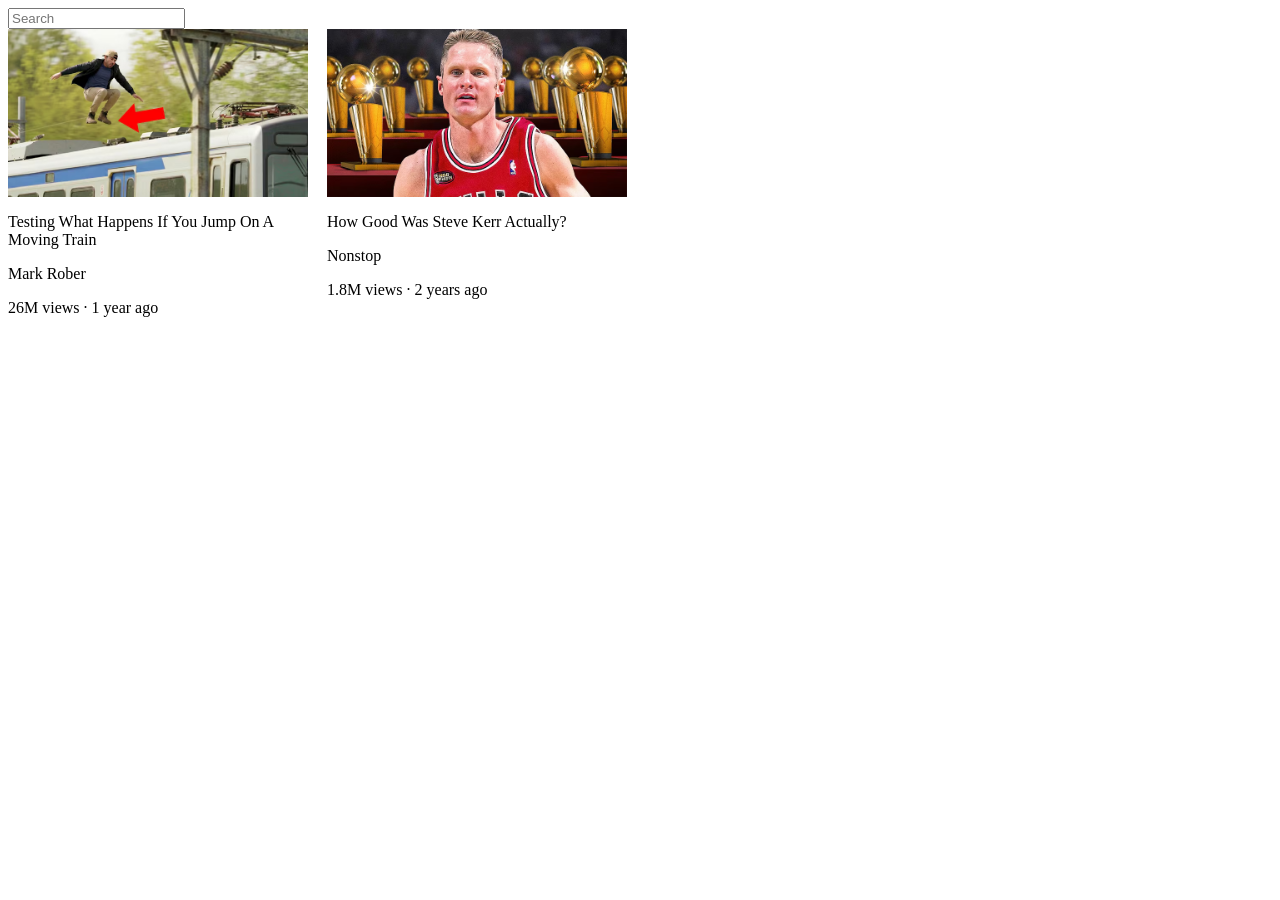
==== webLearn/youtubeclone/index.html @ 6da23070 "added youtube clone (front end)" ====
<!DOCTYPE html>
<html>
    <head>
        <title>YouTube Clone</title>
        <link rel = "stylesheet" href = "style.css">
    </head>
    <body>
        <input class = "search-bar" type = "type" placeholder = "Search">

        <div class = "video-preview">
            <img class = "thumbnail" src = images/mark.avif>

            <p class = "video-title">Testing What Happens If You Jump On A Moving Train</p>
            <p class = "video-author">Mark Rober</p>
            <p class = "video-stats">26M views &#183; 1 year ago </p>
        </div>

            <div class = "video-preview">
            <img class = "thumbnail" src = images/steve.avif>

            <p class = "video-title">How Good Was Steve Kerr Actually?</p>
            <p class = "video-author">Nonstop</p>
            <p class = "video-stats">1.8M views &#183; 2 years ago </p>
        </div>
    </body>
</html>
---- webLearn/youtubeclone/style.css ----
.thumbnail {
    width: 300px;
    display: block
}

.video-title {
    width: 300px
}

.search-bar {
    display: block;
}

.video-preview {
    width: 300px;
    display: inline-block;
    vertical-align: top;
    margin-right: 15px;
}
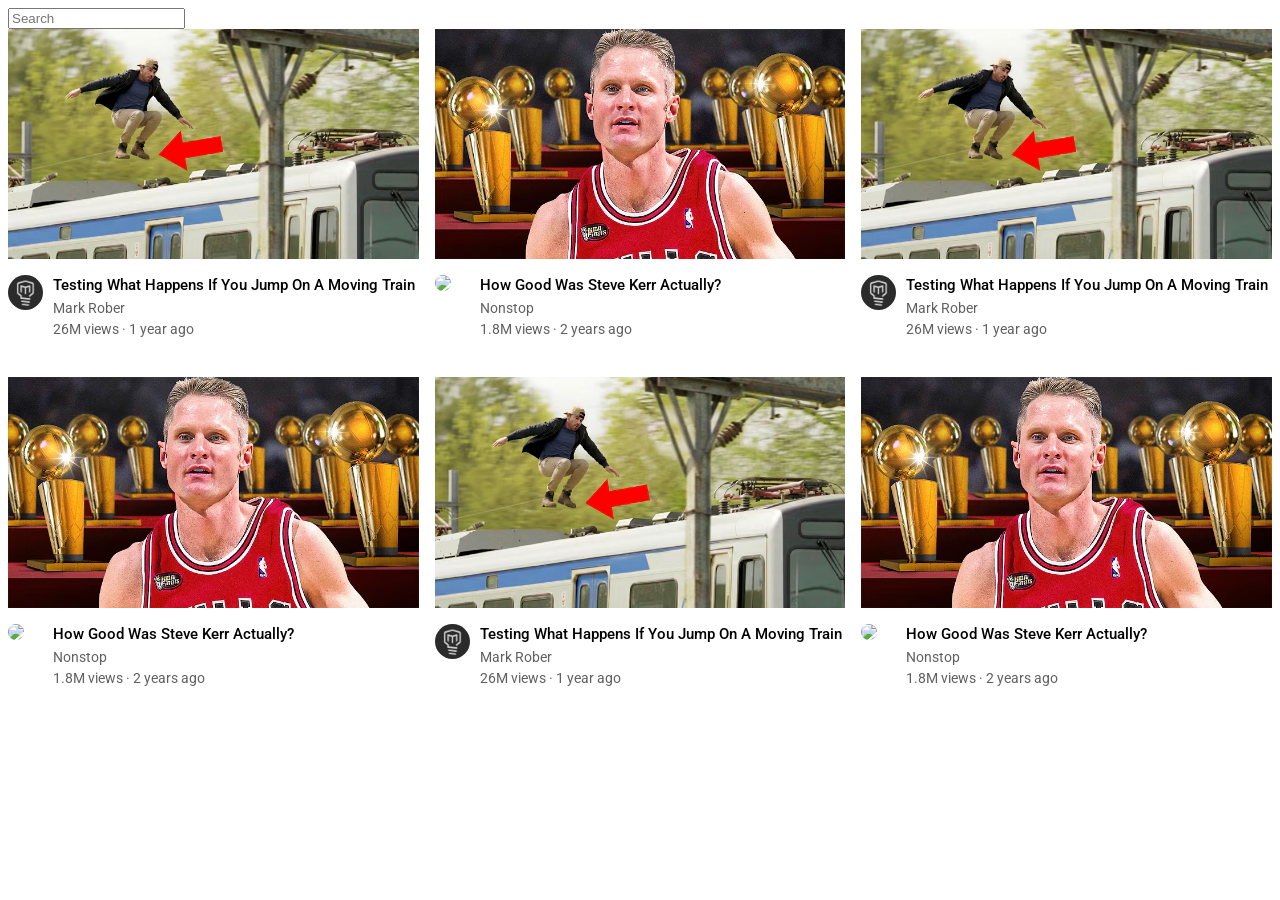
==== commit db83e752: "fix css grid" ====
--- a/webLearn/youtubeclone/index.html
+++ b/webLearn/youtubeclone/index.html
@@ -2,25 +2,128 @@
 <html>
     <head>
         <title>YouTube Clone</title>
-        <link rel = "stylesheet" href = "style.css">
+
+        <link rel="stylesheet" href="style.css">
+
+        <link rel="preconnect" href="https://fonts.googleapis.com">
+        <link rel="preconnect" href="https://fonts.gstatic.com" crossorigin>
+        <link href="https://fonts.googleapis.com/css2?family=Roboto:ital,wght@0,100..900;1,100..900&display=swap" rel="stylesheet">
     </head>
+
     <body>
-        <input class = "search-bar" type = "type" placeholder = "Search">
+        <input class="search-bar" type="text" placeholder="Search">
 
-        <div class = "video-preview">
-            <img class = "thumbnail" src = images/mark.avif>
+        <div class="video-grid">
 
-            <p class = "video-title">Testing What Happens If You Jump On A Moving Train</p>
-            <p class = "video-author">Mark Rober</p>
-            <p class = "video-stats">26M views &#183; 1 year ago </p>
+            <div class="video-preview">
+                <div class="thumbnail-row">
+                    <img class="thumbnail" src="images/mark.avif">
+                </div>
+                <div class="video-info-grid">
+                    <div class="channel-picture">
+                        <img class="profile-picture" src="images/marklogo.jpg">
+                    </div>
+                    <div class="video-info">
+                        <p class="video-title">
+                            Testing What Happens If You Jump On A Moving Train
+                        </p>
+                        <p class="video-author">Mark Rober</p>
+                        <p class="video-stats">26M views &#183; 1 year ago</p>
+                    </div>
+                </div>
+            </div>
+
+            <div class="video-preview">
+                <div class="thumbnail-row">
+                    <img class="thumbnail" src="images/steve.avif">
+                </div>
+                <div class="video-info-grid">
+                    <div class="channel-picture">
+                        <img class="profile-picture" src="images/nonstoplogo.jpg">
+                    </div>
+                    <div class="video-info">
+                        <p class="video-title">
+                            How Good Was Steve Kerr Actually?
+                        </p>
+                        <p class="video-author">Nonstop</p>
+                        <p class="video-stats">1.8M views &#183; 2 years ago</p>
+                    </div>
+                </div>
+            </div>
+
+            <div class="video-preview">
+                <div class="thumbnail-row">
+                    <img class="thumbnail" src="images/mark.avif">
+                </div>
+                <div class="video-info-grid">
+                    <div class="channel-picture">
+                        <img class="profile-picture" src="images/marklogo.jpg">
+                    </div>
+                    <div class="video-info">
+                        <p class="video-title">
+                            Testing What Happens If You Jump On A Moving Train
+                        </p>
+                        <p class="video-author">Mark Rober</p>
+                        <p class="video-stats">26M views &#183; 1 year ago</p>
+                    </div>
+                </div>
+            </div>
+
+            <div class="video-preview">
+                <div class="thumbnail-row">
+                    <img class="thumbnail" src="images/steve.avif">
+                </div>
+                <div class="video-info-grid">
+                    <div class="channel-picture">
+                        <img class="profile-picture" src="images/nonstoplogo.jpg">
+                    </div>
+                    <div class="video-info">
+                        <p class="video-title">
+                            How Good Was Steve Kerr Actually?
+                        </p>
+                        <p class="video-author">Nonstop</p>
+                        <p class="video-stats">1.8M views &#183; 2 years ago</p>
+                    </div>
+                </div>
+            </div>
+
+            <div class="video-preview">
+                <div class="thumbnail-row">
+                    <img class="thumbnail" src="images/mark.avif">
+                </div>
+                <div class="video-info-grid">
+                    <div class="channel-picture">
+                        <img class="profile-picture" src="images/marklogo.jpg">
+                    </div>
+                    <div class="video-info">
+                        <p class="video-title">
+                            Testing What Happens If You Jump On A Moving Train
+                        </p>
+                        <p class="video-author">Mark Rober</p>
+                        <p class="video-stats">26M views &#183; 1 year ago</p>
+                    </div>
+                </div>
+            </div>
+
+            <div class="video-preview">
+                <div class="thumbnail-row">
+                    <img class="thumbnail" src="images/steve.avif">
+                </div>
+                <div class="video-info-grid">
+                    <div class="channel-picture">
+                        <img class="profile-picture" src="images/nonstoplogo.jpg">
+                    </div>
+                    <div class="video-info">
+                        <p class="video-title">
+                            How Good Was Steve Kerr Actually?
+                        </p>
+                        <p class="video-author">Nonstop</p>
+                        <p class="video-stats">1.8M views &#183; 2 years ago</p>
+                    </div>
+                </div>
+            </div>
+
         </div>
 
-            <div class = "video-preview">
-            <img class = "thumbnail" src = images/steve.avif>
-
-            <p class = "video-title">How Good Was Steve Kerr Actually?</p>
-            <p class = "video-author">Nonstop</p>
-            <p class = "video-stats">1.8M views &#183; 2 years ago </p>
-        </div>
     </body>
 </html>
--- a/webLearn/youtubeclone/style.css
+++ b/webLearn/youtubeclone/style.css
@@ -1,19 +1,53 @@
-.thumbnail {
-    width: 300px;
-    display: block
+p {
+    font-family: Roboto, Arial;
+    margin-top: 0;
+    margin-bottom: 0;
 }
 
-.video-title {
-    width: 300px
+.thumbnail {
+    width: 100%;
 }
 
 .search-bar {
     display: block;
 }
 
-.video-preview {
-    width: 300px;
-    display: inline-block;
-    vertical-align: top;
-    margin-right: 15px;
+.video-title {
+    margin-top: 0;
+    font-size: 15px;
+    font-weight: 500;
+    line-height: 20px;
+    margin-bottom: 5px;
+}
+
+.video-info-grid {
+    display: grid;
+    grid-template-columns: 45px 1fr
+}
+
+
+.profile-picture {
+    width:35px;
+    border-radius: 50px;
+}
+
+.thumbnail-row {
+    margin-bottom: 12px;
+}
+
+.video-author,
+.video-stats {
+    font-size: 14px;
+    color: rgb(96, 96, 96);
+}
+
+.video-author {
+    margin-bottom: 5px;
+}
+
+.video-grid {
+    display: grid;
+    grid-template-columns: 1fr 1fr 1fr;
+    column-gap: 16px;
+    row-gap: 40px;
 }
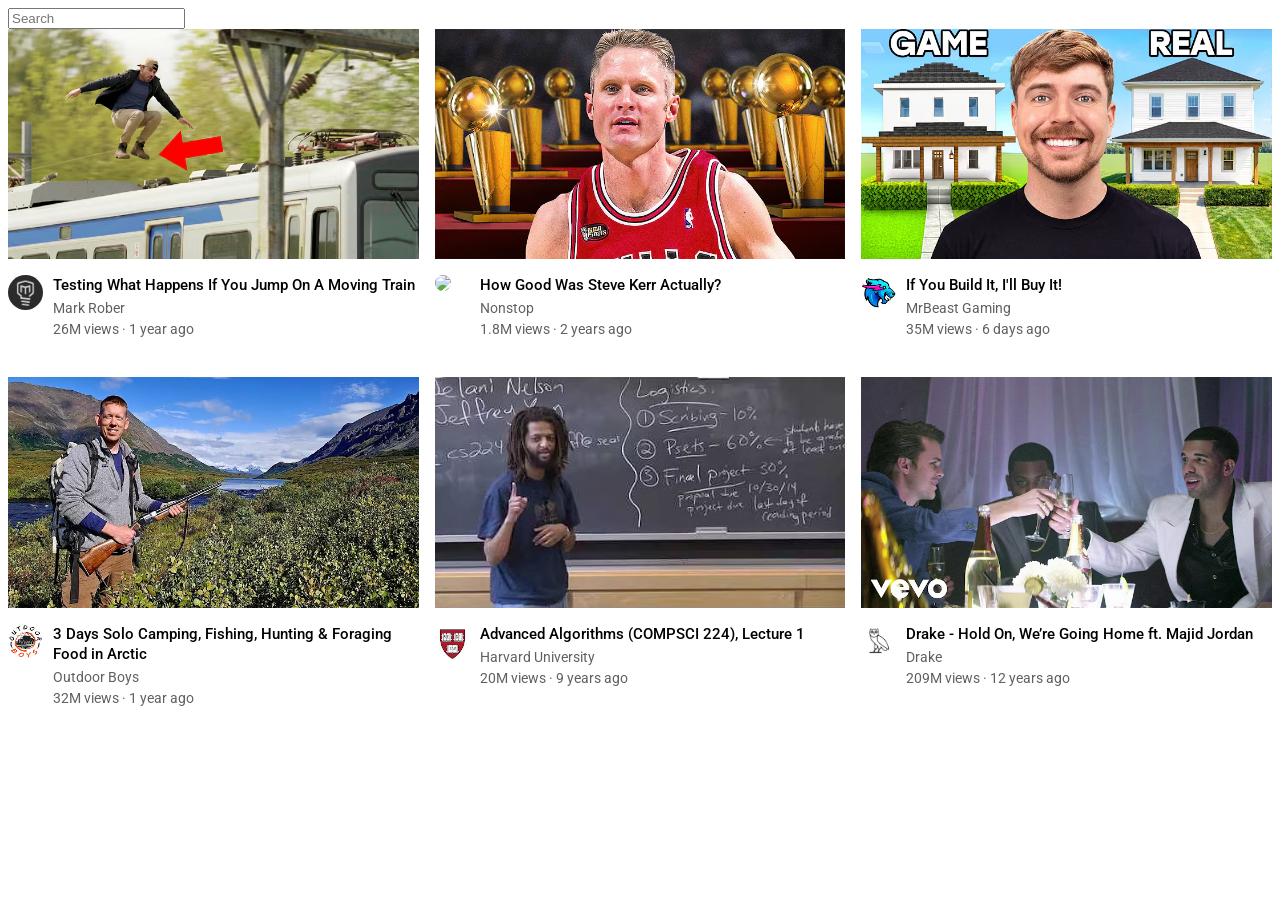
==== commit 8c0bd9fe: "added more thumbnails and video infor" ====
--- a/webLearn/youtubeclone/index.html
+++ b/webLearn/youtubeclone/index.html
@@ -53,72 +53,72 @@
 
             <div class="video-preview">
                 <div class="thumbnail-row">
-                    <img class="thumbnail" src="images/mark.avif">
+                    <img class="thumbnail" src="images/mrbeast.avif">
                 </div>
                 <div class="video-info-grid">
                     <div class="channel-picture">
-                        <img class="profile-picture" src="images/marklogo.jpg">
+                        <img class="profile-picture" src="images/mrbeastlogo.jpg">
                     </div>
                     <div class="video-info">
                         <p class="video-title">
-                            Testing What Happens If You Jump On A Moving Train
+                            If You Build It, I'll Buy It!
                         </p>
-                        <p class="video-author">Mark Rober</p>
-                        <p class="video-stats">26M views &#183; 1 year ago</p>
+                        <p class="video-author">MrBeast Gaming</p>
+                        <p class="video-stats">35M views &#183; 6 days ago</p>
                     </div>
                 </div>
             </div>
 
             <div class="video-preview">
                 <div class="thumbnail-row">
-                    <img class="thumbnail" src="images/steve.avif">
+                    <img class="thumbnail" src="images/outdoorsboy.avif">
                 </div>
                 <div class="video-info-grid">
                     <div class="channel-picture">
-                        <img class="profile-picture" src="images/nonstoplogo.jpg">
+                        <img class="profile-picture" src="images/outdoorboyLogo.jpg">
                     </div>
                     <div class="video-info">
                         <p class="video-title">
-                            How Good Was Steve Kerr Actually?
+                            3 Days Solo Camping, Fishing, Hunting & Foraging Food in Arctic
                         </p>
-                        <p class="video-author">Nonstop</p>
-                        <p class="video-stats">1.8M views &#183; 2 years ago</p>
+                        <p class="video-author">Outdoor Boys</p>
+                        <p class="video-stats">32M views &#183; 1 year ago</p>
                     </div>
                 </div>
             </div>
 
             <div class="video-preview">
                 <div class="thumbnail-row">
-                    <img class="thumbnail" src="images/mark.avif">
+                    <img class="thumbnail" src="images/dsaharvard.avif">
                 </div>
                 <div class="video-info-grid">
                     <div class="channel-picture">
-                        <img class="profile-picture" src="images/marklogo.jpg">
+                        <img class="profile-picture" src="images/harvardlogo.jpg">
                     </div>
                     <div class="video-info">
                         <p class="video-title">
-                            Testing What Happens If You Jump On A Moving Train
+                            Advanced Algorithms (COMPSCI 224), Lecture 1
                         </p>
-                        <p class="video-author">Mark Rober</p>
-                        <p class="video-stats">26M views &#183; 1 year ago</p>
+                        <p class="video-author">Harvard University</p>
+                        <p class="video-stats">20M views &#183; 9 years ago</p>
                     </div>
                 </div>
             </div>
 
             <div class="video-preview">
                 <div class="thumbnail-row">
-                    <img class="thumbnail" src="images/steve.avif">
+                    <img class="thumbnail" src="images/drake.avif">
                 </div>
                 <div class="video-info-grid">
                     <div class="channel-picture">
-                        <img class="profile-picture" src="images/nonstoplogo.jpg">
+                        <img class="profile-picture" src="images/drakelogo.jpg">
                     </div>
                     <div class="video-info">
                         <p class="video-title">
-                            How Good Was Steve Kerr Actually?
+                            Drake - Hold On, We’re Going Home ft. Majid Jordan
                         </p>
-                        <p class="video-author">Nonstop</p>
-                        <p class="video-stats">1.8M views &#183; 2 years ago</p>
+                        <p class="video-author">Drake</p>
+                        <p class="video-stats">209M views &#183; 12 years ago</p>
                     </div>
                 </div>
             </div>
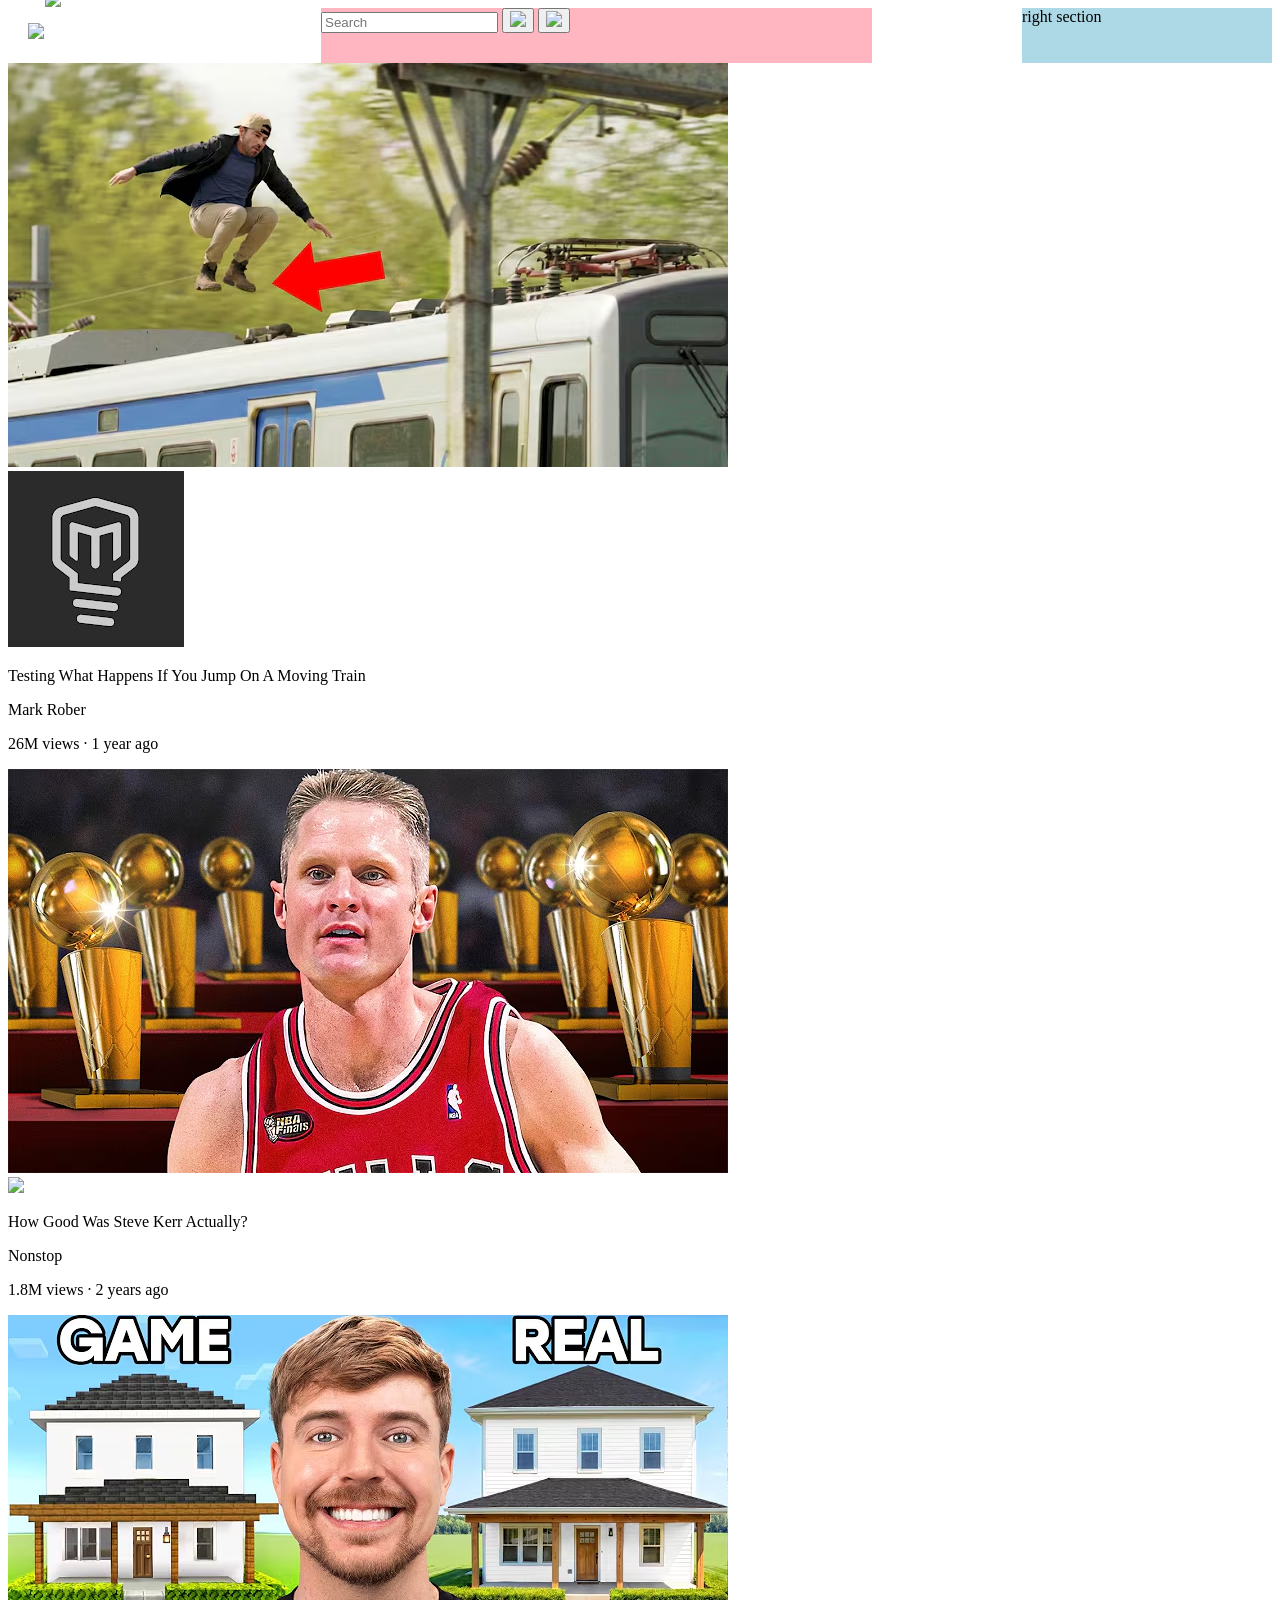
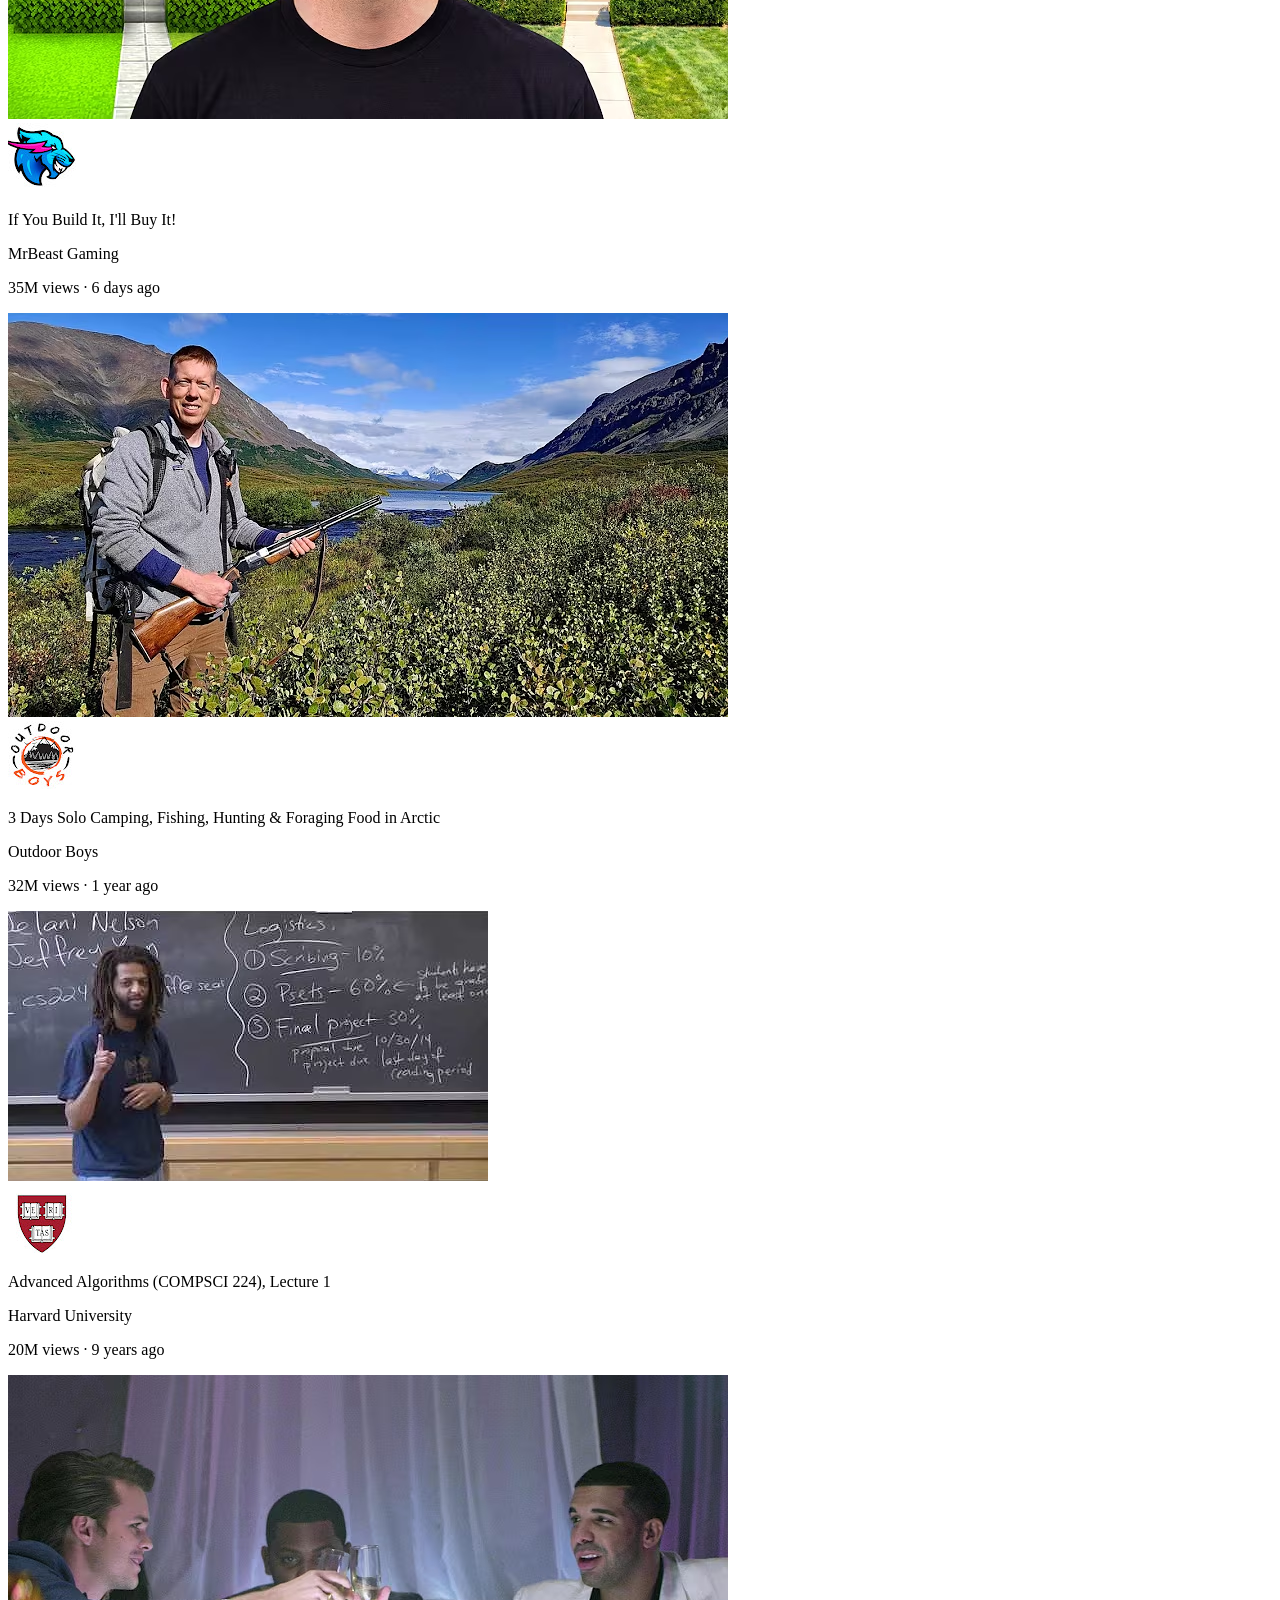
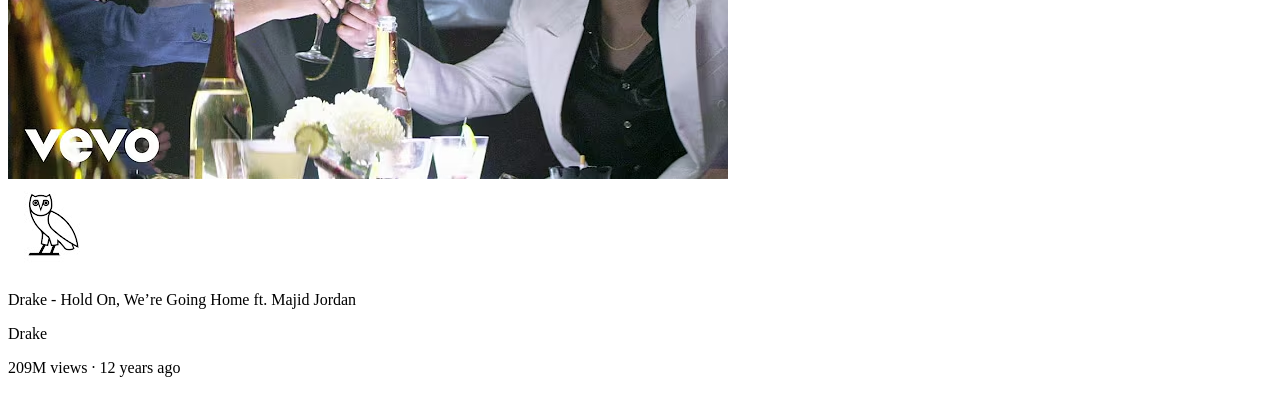
==== commit 0acc2f2f: "dev: header" ====
--- a/webLearn/youtubeclone/index.html
+++ b/webLearn/youtubeclone/index.html
@@ -3,7 +3,9 @@
     <head>
         <title>YouTube Clone</title>
 
-        <link rel="stylesheet" href="style.css">
+        <link rel="stylesheet" href="styles/header.css">
+        <link rel="stylesheet" href="styles/general.css">
+        <link rel="stylesheet" href="styles/video.css">
 
         <link rel="preconnect" href="https://fonts.googleapis.com">
         <link rel="preconnect" href="https://fonts.gstatic.com" crossorigin>
@@ -11,7 +13,24 @@
     </head>
 
     <body>
-        <input class="search-bar" type="text" placeholder="Search">
+        <div class = "header">
+            <div class = "left-section">
+                <img class = "hamburger-bar" src = "icons/menu-bar.png">
+                <img class = "youtube-logo" src = "icons/external-logo-core-1-removebg-preview.png">
+            </div>
+            <div class = "middle-section">
+                <input class="search-bar" type="text" placeholder="Search">
+                <button>
+                    <img class = "search-button" src= "icons/search-interface-symbol.png">
+                </button>
+                <button>
+                    <img class = "voice-button" src = "icons/microphone.png">
+                </button>
+            </div>
+            <div class = "right-section">
+                right section
+            </div>
+        </div>
 
         <div class="video-grid">
 
--- a/webLearn/youtubeclone/styles/header.css
+++ b/webLearn/youtubeclone/styles/header.css
@@ -0,0 +1,35 @@
+.header {
+    height: 55px;
+
+    display: flex;
+    flex-direction: row;
+    justify-content: space-between;
+}
+
+.left-section {
+    display: flex;
+    align-items: center;
+}
+
+.middle-section {
+    background-color: lightpink;
+    flex: 1;
+    margin-left: 260px;
+    margin-right: 150px;
+    max-width: 600px
+}
+
+.right-section {
+    background-color: lightblue;
+    width: 250px;
+}
+
+.hamburger-bar {
+    height: 25px;
+    margin-left: 20px;
+    margin-right: 1px;
+}
+
+.youtube-logo {
+    height: 90px;
+}
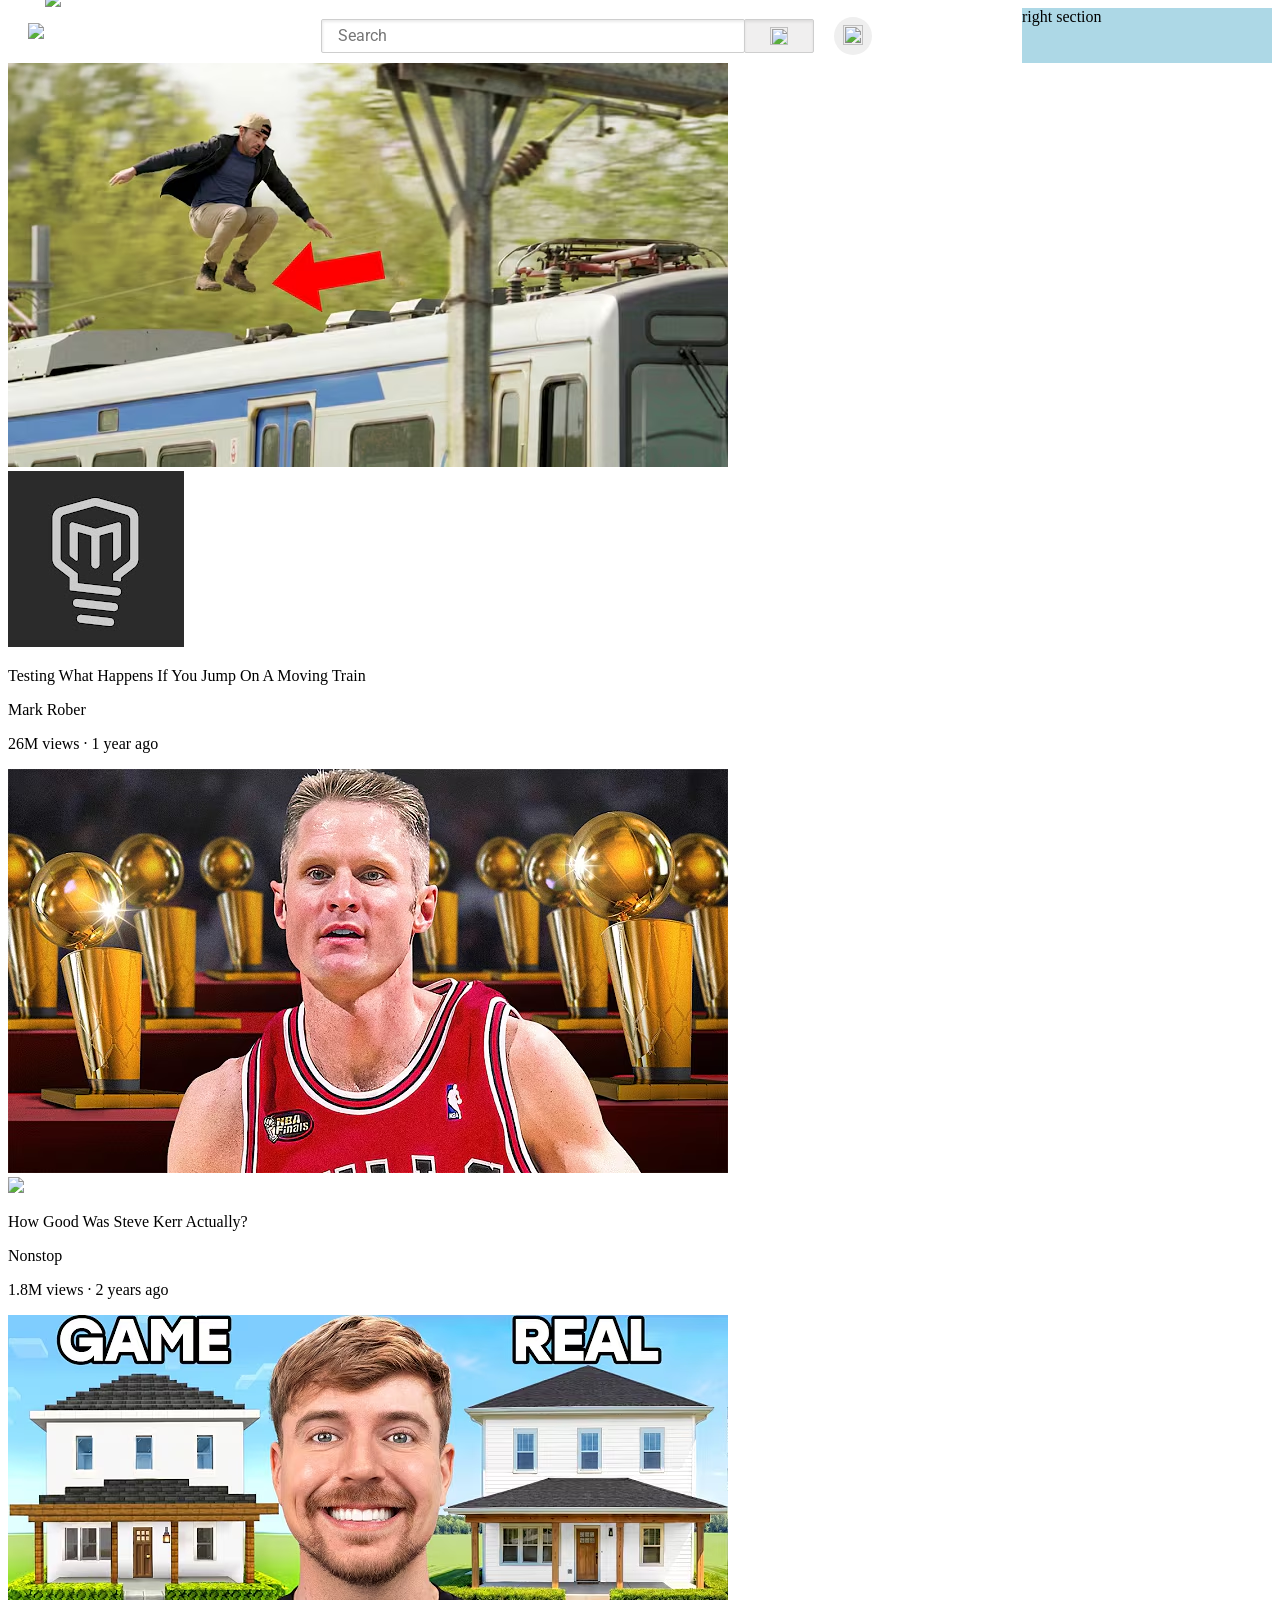
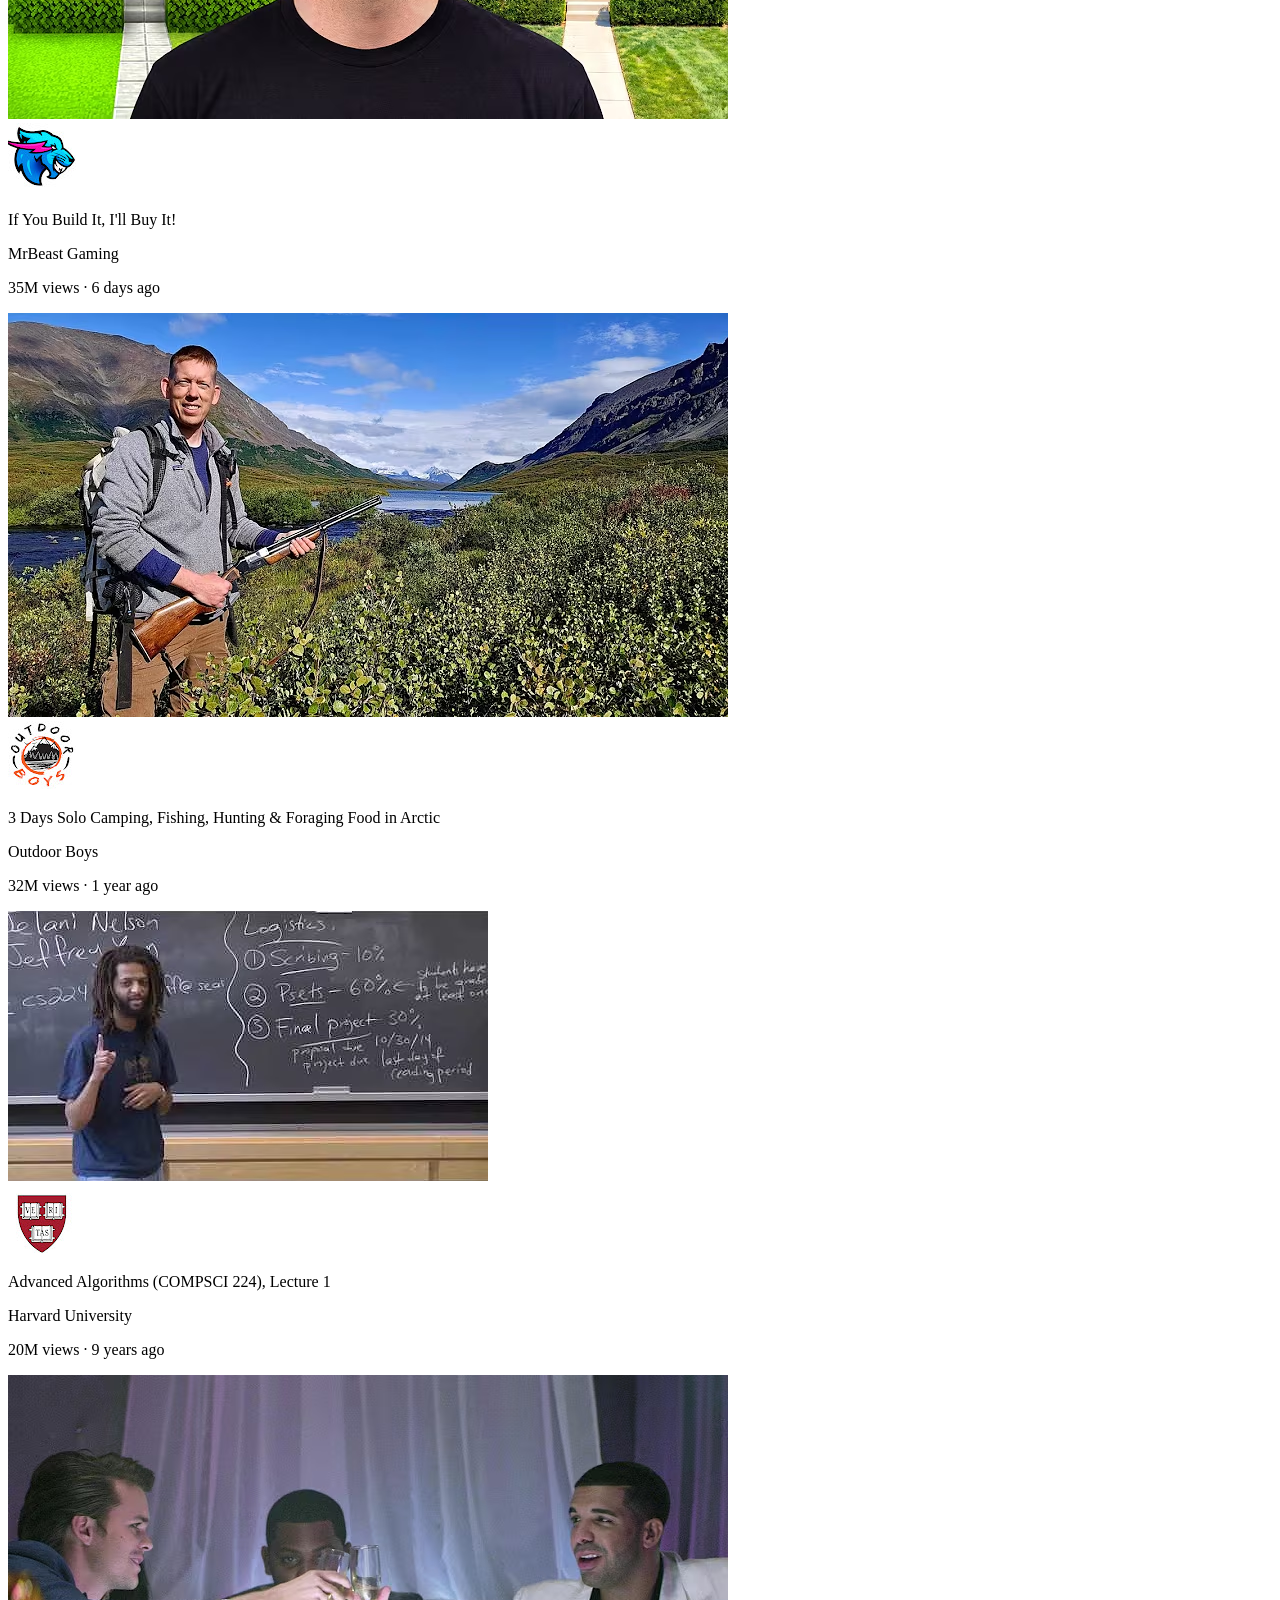
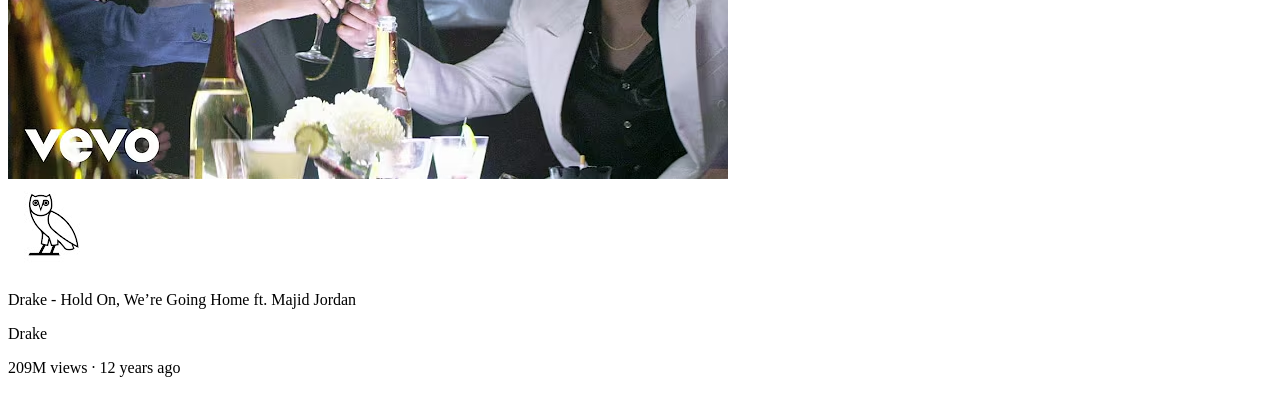
==== commit fa7f1a6a: "dev: finished middle header" ====
--- a/webLearn/youtubeclone/index.html
+++ b/webLearn/youtubeclone/index.html
@@ -20,11 +20,11 @@
             </div>
             <div class = "middle-section">
                 <input class="search-bar" type="text" placeholder="Search">
-                <button>
-                    <img class = "search-button" src= "icons/search-interface-symbol.png">
+                <button class = "search-button">
+                    <img class = "search-icon" src= "icons/search-interface-symbol.png">
                 </button>
-                <button>
-                    <img class = "voice-button" src = "icons/microphone.png">
+                <button class = "voice-button">
+                    <img class = "voice-icon" src = "icons/microphone.png">
                 </button>
             </div>
             <div class = "right-section">
--- a/webLearn/youtubeclone/styles/header.css
+++ b/webLearn/youtubeclone/styles/header.css
@@ -11,12 +11,31 @@
     align-items: center;
 }
 
+.search-bar {
+    flex: 1;
+    height: 30px;
+    padding-left: 16px;
+    font-size: 16px;
+    border-width: 1px;
+    border-style: solid;
+    border-color: rgb(206, 206, 206);
+    border-radius: 2px;
+    box-shadow: inset 1px 2px 2.5px rgba(56, 55, 55, 0.1)
+}
+
+.search-bar::placeholder {
+    font-family: Roboto, Arial;
+    font-size: 16px;
+    font-weight: 400;
+}
+
 .middle-section {
-    background-color: lightpink;
     flex: 1;
     margin-left: 260px;
     margin-right: 150px;
-    max-width: 600px
+    max-width: 600px;
+    display: flex;
+    align-items: center;
 }
 
 .right-section {
@@ -32,4 +51,37 @@
 
 .youtube-logo {
     height: 90px;
+}
+
+.search-button {
+    height: 34px;
+    width: 70px;
+    background-color: rgb(240, 239, 239);
+    border-width: 1px;
+    border-style: solid;
+    border-color: rgb(206, 206, 206);
+    border-radius: 2px;
+    margin-left: -1px;
+    box-shadow: inset 0px 2px 2.5px rgba(56, 55, 55, 0.1);
+
+    margin-right: 20px;
+}
+
+.search-icon {
+    height: 18px;
+    width: 18px;
+    margin-top: 3px;
+}
+
+.voice-button {
+    height: 38px;
+    width: 38px;
+    border-radius: 20px;
+    border: none;
+}
+
+.voice-icon {
+    height: 20px;
+    width: 20px;
+    margin-top: 2px;
 }
